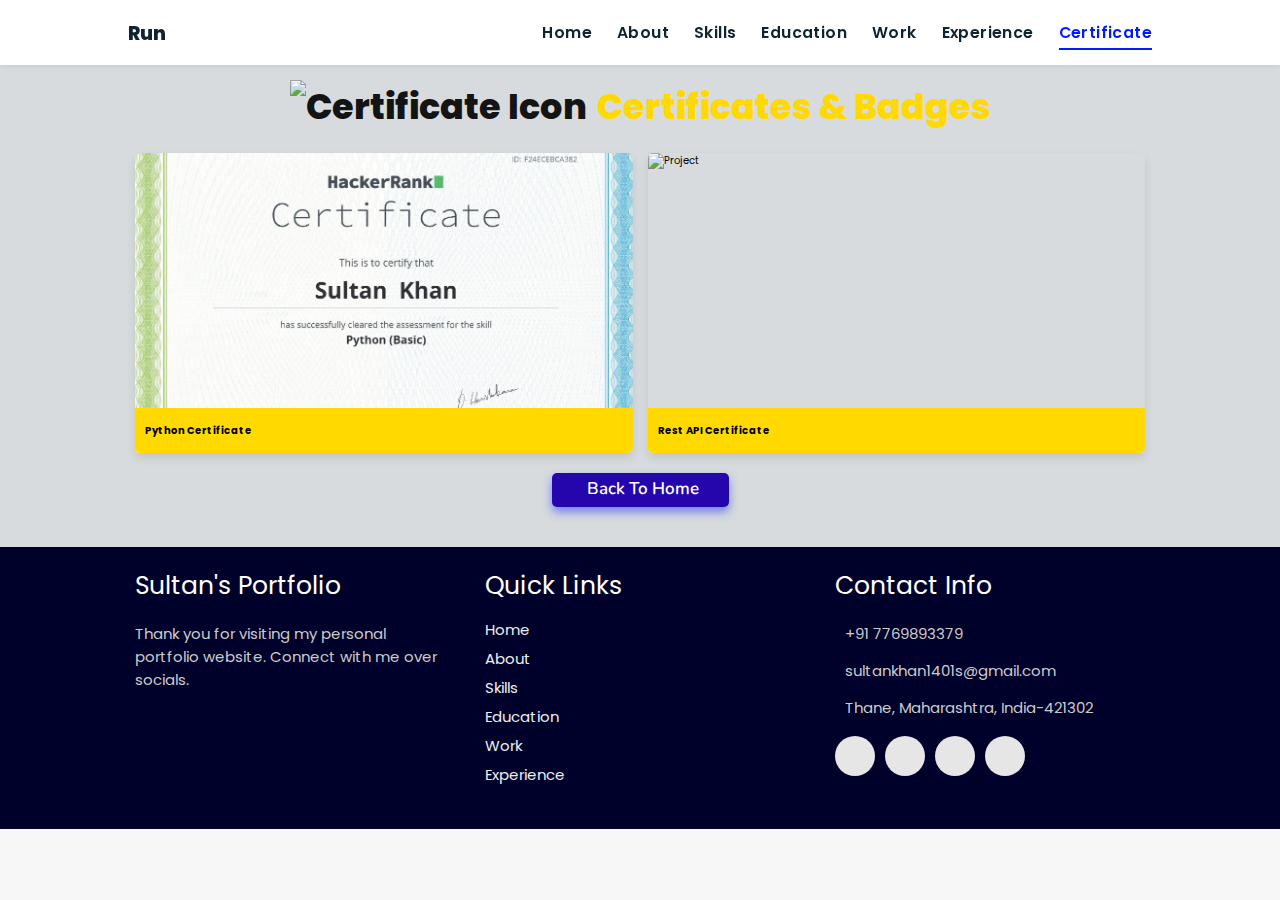
==== certificates/index.html @ 81d097ee "changes" ====
<!DOCTYPE html>
<html lang="en">
<head>
    <meta charset="UTF-8">
    <meta http-equiv="X-UA-Compatible" content="IE=edge">
    <meta name="viewport" content="width=device-width, initial-scale=1.0">
    <link rel="stylesheet" href="./style.css">
    <link rel="stylesheet" href="https://cdnjs.cloudflare.com/ajax/libs/font-awesome/5.15.3/css/all.min.css" integrity="sha512-iBBXm8fW90+nuLcSKlbmrPcLa0OT92xO1BIsZ+ywDWZCvqsWgccV3gFoRBv0z+8dLJgyAHIhR35VZc2oM/gI1w==" crossorigin="anonymous" referrerpolicy="no-referrer" />
    <link id='favicon' rel="shortcut icon" href="/assets/images/my_images/yellowbg.png" type="image/x-png">
    <title>Experience | Portfolio Arun Patel</title>
</head>
<body oncontextmenu="return false">

  <!-- navbar starts -->
  <header>
    <a href="/" class="logo"><i class="fab fa-asymmetrik"></i>run</a>
    <div id="menu" class="fas fa-bars"></div>
    <nav class="navbar">
      <ul>
        <li><a href="/#home">Home</a></li>
        <li><a href="/#about">About</a></li>
        <li><a href="/#skills">Skills</a></li>
        <li><a href="/#education">Education</a></li>
        <li><a href="/#work">Work</a></li>
        <li><a href="/#experience">Experience</a></li>
        <li><a class="active"href="/#certificates">Certificate</a></li>
      </ul>
    </nav>
  </header>
  <!-- navbar ends -->

  <!-- experience section starts -->
  <section class="certificates" id="certificates" style="padding-top: 8rem;">
    <h2 class="heading" style="  text-align: center;">
      <div style="display: flex; align-items: center; justify-content: center;">
        <img src="https://img.icons8.com/external-flaticons-lineal-color-flat-icons/64/null/external-certificate-resume-flaticons-lineal-color-flat-icons.png" alt="certificate icon" style="margin-right: 10px;" />
        <span style="color: #ffd900;">Certificates & Badges</span>
      </div>        
    </h2>     

    <div class="box-container"></div>        

    <div class="morebtn">
      <a href="../#certificates" class="btn">
        <i class="fas fa-arrow-left"></i>
        <span>Back to Home</span>
      </a>
    </div>
  </section>
  <!-- experience section ends -->


  <!-- footer section starts -->
  <section class="footer">
    <div class="box-container">
      <div class="box">
        <h3>Sultan's Portfolio</h3>
        <p>Thank you for visiting my personal portfolio website. Connect with me over socials.</p>
      </div>

      <div class="box">
        <h3>quick links</h3>
        <a href="/#home"><i class="fas fa-chevron-circle-right"></i> home</a>
        <a href="/#about"><i class="fas fa-chevron-circle-right"></i> about</a>
        <a href="/#skills"><i class="fas fa-chevron-circle-right"></i> skills</a>
        <a href="/#education"><i class="fas fa-chevron-circle-right"></i> education</a>
        <a href="/#work"><i class="fas fa-chevron-circle-right"></i> work</a>
        <a href="/#experience"><i class="fas fa-chevron-circle-right"></i> experience</a>
      </div>

      <div class="box">
        <h3>contact info</h3>
        <p> <i class="fas fa-phone"></i>+91 7769893379</p>
        <p> <i class="fas fa-envelope"></i>sultankhan1401s@gmail.com</p>
        <p> <i class="fas fa-map-marked-alt"></i>Thane, Maharashtra, India-421302</p>
        <div class="share">
          <a href="https://www.linkedin.com/in/sultan-khan-98a77a1bb/" class="fab fa-linkedin" aria-label="LinkedIn" target="_blank"></a>
          <a href="https://github.com/SultanKhan140" class="fab fa-github" aria-label="GitHub" target="_blank"></a>
          <a href="mailto:sultankhan1401s@gmail.com" class="fas fa-envelope" aria-label="Mail" target="_blank"></a>            
          <a href="https://www.hackerrank.com/profile/sultankhan1401s" class="fab fa-hackerrank" aria-label="HackerRank" target="_blank"></a> 
        </div>
      </div>
    </div>
  </section>
  <!-- footer section ends -->

  <a href="#experience" class="fas fa-angle-up" id="scroll-top"></a>
  <script src="https://cdnjs.cloudflare.com/ajax/libs/jquery/3.6.0/jquery.min.js" integrity="sha512-894YE6QWD5I59HgZOGReFYm4dnWc1Qt5NtvYSaNcOP+u1T9qYdvdihz0PPSiiqn/+/3e7Jo4EaG7TubfWGUrMQ==" crossorigin="anonymous" referrerpolicy="no-referrer"></script>
  <script src="https://unpkg.com/scrollreveal"></script>
  <script src="./script.js"></script>
</body>
</html>
---- certificates/style.css ----
@import url("https://fonts.googleapis.com/css2?family=Poppins:wght@400;600;700&display=swap");
@import url('https://fonts.googleapis.com/css2?family=Nunito:ital,wght@0,300;0,400;0,600;0,700;1,300;1,400&display=swap');

*{
  margin: 0;
  padding: 0;
  box-sizing: border-box;
  text-decoration: none;
  outline: none; border: none;
  text-transform:capitalize;
  transition: all .2s linear;
}
html{
  font-size: 62.5%;
  overflow-x: hidden;
  scroll-behavior: smooth;
}
body{
  background: #f7f7f7;
  font-family: 'Poppins', sans-serif;
}

*::selection{
  background: #2b3dda;
  color: #fff;
}

html{
  font-size: 62.5%;
  overflow-x: hidden;
}
html::-webkit-scrollbar{
  width: .8rem;
}
html::-webkit-scrollbar-track{
  background: rgb(235, 202, 245);
}
html::-webkit-scrollbar-thumb{
  background: #420177;
}

/* navbar starts */
header{
  position: fixed;
  top: 0; left: 0; right: 0;
  z-index: 1000;
  display: flex;
  align-items: center;
  justify-content: space-between;
  padding: 1.7rem 10%;
  height: 6.5rem;
  background-color: #fff;
  box-shadow: 0 1px 4px rgba(146,161,176,.3);
}
section{
  min-height: 100vh;
  padding: 2rem 9%;
}
.heading{
  font-size: 3.5rem;
  color: rgb(20, 20, 20);
  font-weight: 800;
  text-align: center;
}
.heading span{
  color: rgb(115, 3, 167);
}
header .logo{
  font-size: 1.9rem;
  font-weight: 800;
  text-decoration: none;
  color: #0E2431;
}
header .logo i {
  font-size: 2.2rem;
}
header .logo:hover {
  color: #fc8c05;
}
header .navbar ul{
  list-style: none;
  display: flex;
  justify-content: center;
  align-items: center;
}
header .navbar li{
  margin-left: 2.5rem;
}
header .navbar ul li a{
  font-size: 1.57rem;
  color: #0E2431;
  font-weight: 600;
  text-decoration: none;
  letter-spacing: 0.04rem;
}
header .navbar ul li a.active,
header .navbar ul li a:hover{
  color: #011aff;
  border-bottom: .2rem solid #011aff;
  padding: .5rem 0;
}
/* navbar ends */

/* hamburger icon starts*/
#menu{
  font-size: 3rem;
  cursor: pointer;
  color: rgb(24, 2, 63);
  display: none;
}
@media(max-width:768px){
  #menu{
      display: block;
  }
  header .navbar{
    position: fixed;
    top: 6.5rem; right: -120%;
    width: 75%;
    height: 100%;
    text-align: left;
    align-items: flex-start;
    background-color: #0e0f31;
  }
  header .navbar ul{
    flex-flow: column;
    padding: 1rem;
  }
  header .navbar ul li{
    text-align: center;
    width: 100%;
    margin: 1rem 0;
    border-radius: .5rem;
    width: 26rem;
  }
  header .navbar ul li a{
    display: block;
    padding: 1rem;
    text-align: left;
    color: #fff;
    font-size: 2rem;
  }
  header .navbar ul li a.active,
  header .navbar ul li a:hover{
    padding: 1rem;
    color: #fff;
    border-radius: .5rem;
    border-bottom: .5rem solid #011aff;
  }
  .fa-times{
    transform: rotate(180deg);
  }
  header .navbar.nav-toggle{
    right: 0;
  }
}
/* hamburger icon ends */

/* experience section starts */
.certificates {
  min-height: 60vh;
  background-color: #D7DBDD;
}
.certificates .container {
  max-width: 1050px;
  width: 100%;
  background: #fff;
  border-radius: 1.5rem;
  margin: 2rem 5rem;
  box-shadow: 0 5px 10px rgba(0, 0, 0, 0.15);
}
.certificates.container .content {
  display: flex;
  align-items: center;
  justify-content: space-between;
  padding: 2.5rem 2rem;
}
.certificates .content .image-box {
  max-width: 60%;
  margin-left: 4rem;
}
.certificates .content .image-box img {
  width: 100%;
  height: 40rem;
  position: relative;
}
.certificates .content form {
  width: 45%;
  margin-right: 3.5rem;
}
.certificates .box-container {
  display: flex;
  flex-wrap: wrap;
  gap: 1.5rem;
  margin: 2rem;
}
.certificates .box-container .box {
  flex: 1 1 30rem;
  border-radius: 0.5rem;
  box-shadow: 0 0.5rem 1rem rgba(0, 0, 0, 0.1);
  position: relative;
  overflow: hidden;
  height: 30rem;
}
.certificates .box-container .box img {
  height: 100%;
  width: 100%;
  object-fit: cover;
}
.certificates .box-container .box .content {
  height: 100%;
  width: 100%;
  position: absolute;
  top: 85%;
  left: 0;
  background: rgba(255, 255, 255, 0.9);
  display: flex;
  flex-direction: column;
}
.certificates .box-container .box .content .tag {
  display: flex;
  flex-direction: row;
  justify-content: space-between;
  align-items: center;
  height: 4.5rem;
  width: 100%;
  padding-left: 1rem;
  background: #ffd900;
}
.certificates .box-container .box .content .tag h3 {
  font-size: 2rem;
}
.certificates .box-container .box:hover .content {
  top: 25%;
}
.certificates .desc {
  margin: 2rem;
  display: flex;
  flex-direction: column;
  justify-content: center;
}
.certificates .desc p {
  font-size: 1.5rem;
}
.certificates .desc .btns {
  display: flex;
  justify-content: space-between;
  width: 100%;
  margin-top: 2rem;
}
.certificates .desc .btns .btn {
  line-height: 0;
  display: inline;
  padding: 1.5rem 2.5rem;
  border-radius: 0.5rem;
  font-size: 1.5rem;
  color: #fff;
  background: rgb(12, 12, 12);
  margin-right: 2rem;
}
.certificates .desc .btns .btn:hover {
  background: #310ae0f5;
}
.certificates .viewall {
  display: flex;
  justify-content: center;
}
.certificates .viewall .btn {
  position: relative;
  line-height: 0;
  padding: 1.6rem 3rem;
  border-radius: 0.5em;
  transition: 0.5s;
  color: rgb(255, 255, 255);
  font-weight: 700;
  border: 2px solid #fff;
  box-shadow: 0px 5px 10px rgba(65, 84, 241, 0.4);
  text-align: center;
}
.certificates .viewall .btn span {
  font-weight: 600;
  font-size: 1.7rem;
  font-family: "Nunito", sans-serif;
}
.certificates .viewall .btn i {
  margin-left: 0.3rem;
  font-size: 1.5rem;
  transition: 0.3s;
}
.certificates .viewall .btn:hover {
  background: #fff;
  color: #000;
}
.certificates .viewall .btn:hover i {
  transform: translateX(5px);
}
/* view all button */
.morebtn{
  display: flex;
  justify-content: center;
  margin-bottom: 2rem;
}
.morebtn .btn {
  position: relative;
  line-height: 0;
  padding: 1.6rem 3rem;
  border-radius: .5em;
  transition: 0.5s;
  color: #fff;
  background: #2506ad;
  box-shadow: 0px 5px 10px rgba(48, 68, 247, .6);
  text-align: center;
}
.morebtn .btn span {
  font-weight: 600;
  font-size: 1.7rem;
  font-family: 'Nunito', sans-serif;
}
.morebtn .btn i {
  margin-right: 0.5rem;
  font-size: 1.5rem;
  transition: 0.3s;
}
.morebtn .btn:hover{
  background: #1a047e;
}
.morebtn .btn:hover i {
  transform: translateX(-8px);
}

/* Media queries - Responsive timeline on screens less than 600px wide */
@media screen and (max-width: 600px) {
  .certificates .timeline::after {
  left: 31px;
  }
  .certificates .container {
  width: 100%;
  padding-left: 70px;
  padding-right: 25px;
  }
  .certificates .container::before {
  left: 60px;
  border: medium solid #f68c09;
  border-width: 10px 10px 10px 0;
  border-color: transparent #f68c09 transparent transparent;
  }
  .certificates .left::after {
    left: 15px;
  }
  .certificates .right::after {
    left: 15px;
  }
  .certificates .right {
  left: 0%;
  }
  .certificates .container::after {
    font-size: 2.2rem;;
  }
}
/* experience media queries ends */
/* experience section ends */


/* footer section starts */
.footer{
  min-height: auto;
  padding-top: 0;
  background: rgb(0, 1, 43);
}
.footer .box-container{
  display: flex;
  justify-content: center;
  flex-wrap: wrap;
}
.footer .box-container .box{
  flex: 1 1 25rem;
  margin: 2rem;
}
.footer .box-container .box h3{
  font-size: 2.5rem;
  color: #fff;
  padding-bottom: 1rem;
  font-weight: normal;
}
.footer .box-container .box p{
  font-size: 1.5rem;
  color: #ccc;
  padding: .7rem 0;
  text-transform: none;
}
.footer .box-container .box p i{
  padding-right: 1rem;
  color: #ffae00;
}
.footer .box-container .box a{
  font-size: 1.5rem;
  color: rgb(238, 238, 238);
  padding: .3rem 0;
  display: block;
}
.footer .box-container .box a:hover{
  color: #ffae00;
}
.footer .box-container .box .share{
  display: flex;
  flex-wrap: wrap;
  padding: 1rem 0;
}
.footer .box-container .box .share a{
  height: 4rem;
  width: 4rem;
  padding: 1rem;
  text-align: center;
  border-radius: 5rem;
  font-size: 1.7rem;
  margin-right: 1rem;
  transition: .2s;
  background: rgb(230, 230, 230);
  color: #02094b;
  border: none;
}
.footer .box-container .box .share a:hover{
  background: transparent;
  transform: scale(0.98);
  border: .1rem solid rgb(180, 178, 178);
  color: #ffae00;
}
.footer .credit{
  padding: 1rem 0 0 0;
  text-align: center;
  font-size: 1.5rem;
  font-family: 'Nunito',sans-serif;
  font-weight: 600;
  color: #fff;
  border-top: .1rem solid #fff3;
}
.footer .credit a{
  color: #ffae00;
}
.footer .fa{
    color: #E90606;
    margin: 0 .3rem;
    font-size: 1.5rem;
    animation: pound .35s infinite alternate;
}
@-webkit-keyframes pound{
  to{
    transform: scale(1.1);
  }
}
@keyframes pound{
  to{
    transform: scale(1.1);
}
}
@media(max-width:450px){
  .footer .box-container .box{
    margin: 2rem;
  }
  .footer .box-container .box p{
    padding: 0.7rem;
  }
  .footer .box-container .box .share a{
    padding: 1.1rem;
  }
}
/* footer section ends */

/* common media queries starts*/
@media(max-width:450px){
  html{
    font-size: 55%;
  }
  body{
    padding-right: 0;
  }
  section{
    padding: 2rem;
  }
}
/* common media queries ends*/


/* scroll top starts */
#scroll-top{
  position: fixed;
  top: -140%;
  right: 2rem;
  padding: 1rem 1.5rem;
  font-size: 2rem;
  background: #ffae00;
  color: rgb(13, 0, 44);
  border-radius: 5rem;
  transition: 1s linear;
  z-index: 1000;
}
#scroll-top.active{
  top: calc(100% - 12rem);
}
/* scroll top ends */
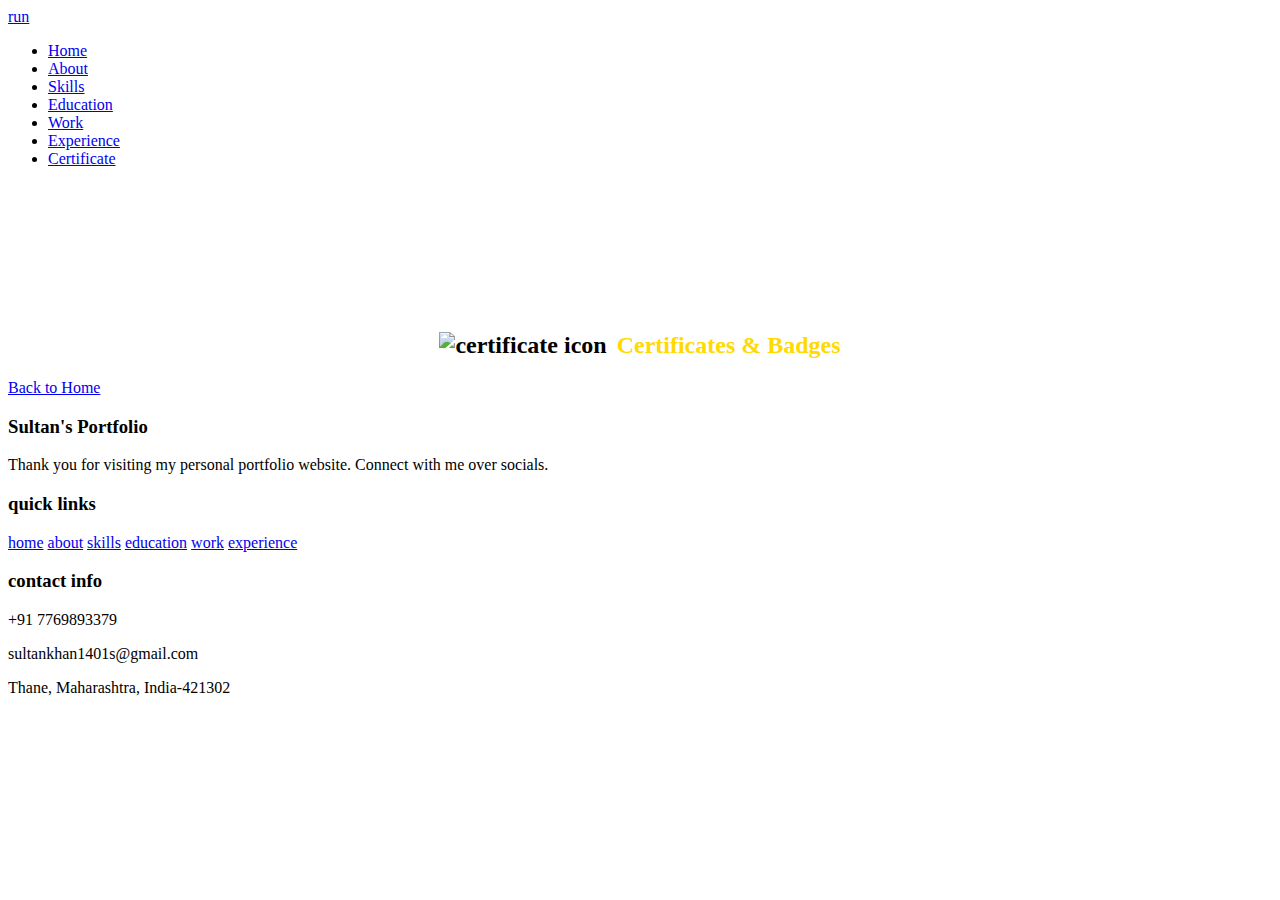
==== commit d7077362: "changes" ====
--- a/certificates/index.html
+++ b/certificates/index.html
@@ -7,7 +7,7 @@
     <link rel="stylesheet" href="./style.css">
     <link rel="stylesheet" href="https://cdnjs.cloudflare.com/ajax/libs/font-awesome/5.15.3/css/all.min.css" integrity="sha512-iBBXm8fW90+nuLcSKlbmrPcLa0OT92xO1BIsZ+ywDWZCvqsWgccV3gFoRBv0z+8dLJgyAHIhR35VZc2oM/gI1w==" crossorigin="anonymous" referrerpolicy="no-referrer" />
     <link id='favicon' rel="shortcut icon" href="/assets/images/my_images/yellowbg.png" type="image/x-png">
-    <title>Experience | Portfolio Arun Patel</title>
+    <title>Experience | Portfolio Sultan Khan</title>
 </head>
 <body oncontextmenu="return false">
 
